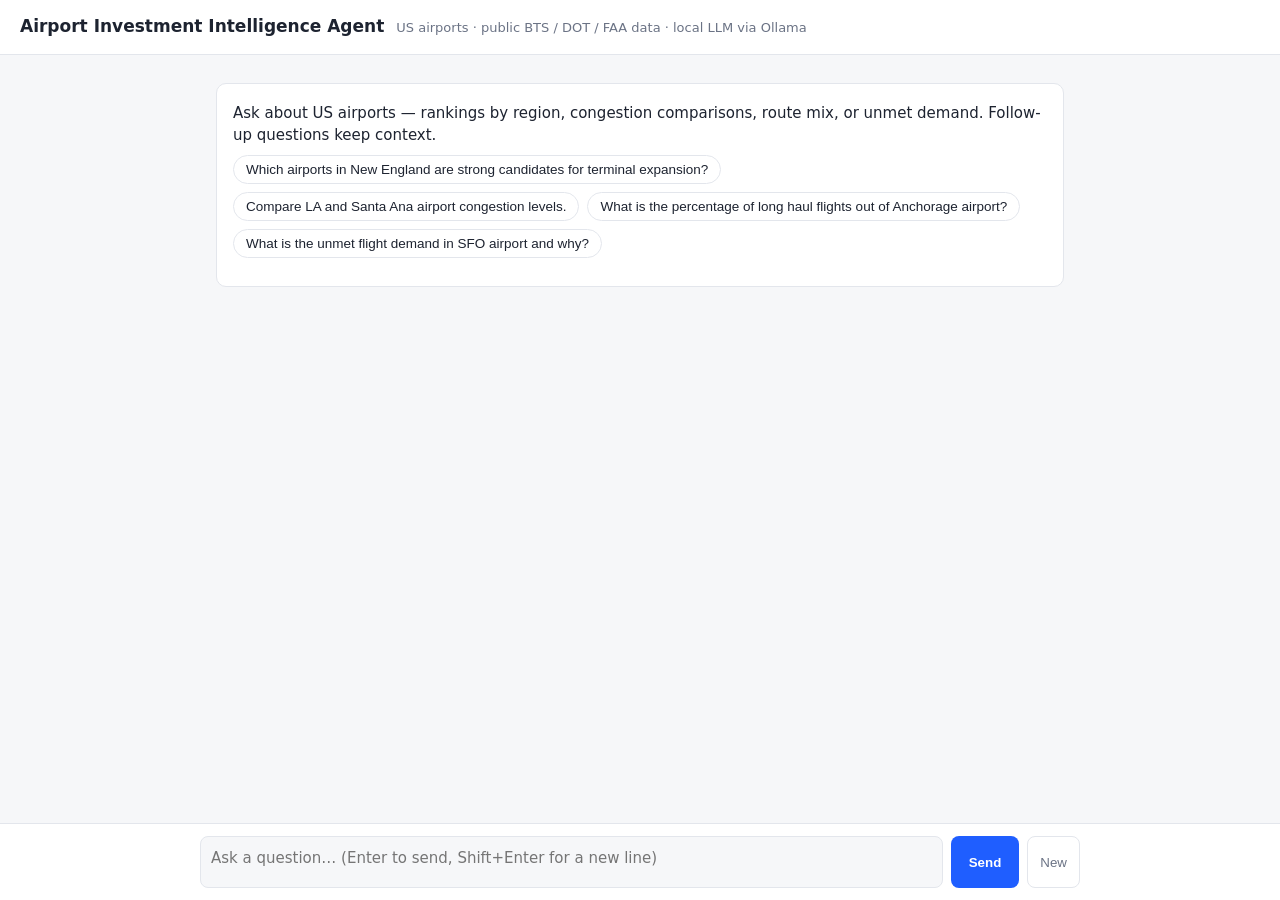
==== src/airport_agent/web/static/index.html @ afba5d35 "Step 6: web chat (FastAPI NDJSON streaming + single-page UI with tool trace and sources); determinis" ====
<!doctype html>
<html lang="en">
<head>
<meta charset="utf-8">
<meta name="viewport" content="width=device-width, initial-scale=1">
<title>Airport Investment Agent</title>
<style>
  :root { --bg:#f6f7f9; --card:#fff; --ink:#1d2330; --muted:#6b7385; --line:#e3e6ec; --accent:#1f5eff; --user:#e8efff; }
  @media (prefers-color-scheme: dark) {
    :root { --bg:#12151b; --card:#1b1f27; --ink:#e7eaf0; --muted:#98a0b2; --line:#2b313d; --accent:#6d9bff; --user:#1f2a44; }
  }
  * { box-sizing: border-box; }
  body { margin:0; font:15px/1.5 system-ui, -apple-system, Segoe UI, sans-serif; background:var(--bg); color:var(--ink); }
  header { padding:14px 20px; border-bottom:1px solid var(--line); background:var(--card); display:flex; align-items:baseline; gap:12px; flex-wrap:wrap; }
  header h1 { font-size:17px; margin:0; }
  header span { color:var(--muted); font-size:13px; }
  main { max-width:880px; margin:0 auto; padding:16px 16px 140px; }
  .msg { background:var(--card); border:1px solid var(--line); border-radius:10px; padding:12px 16px; margin:12px 0; overflow-x:auto; }
  .msg.user { background:var(--user); border-color:transparent; margin-left:15%; }
  .trace { color:var(--muted); font-size:12.5px; font-family:ui-monospace, monospace; margin:2px 0; }
  .footer { color:var(--muted); font-size:13px; border-top:1px dashed var(--line); margin-top:10px; padding-top:6px; }
  .examples { display:flex; flex-wrap:wrap; gap:8px; margin:8px 0 16px; }
  .examples button { background:var(--card); color:var(--ink); border:1px solid var(--line); border-radius:16px; padding:6px 12px; cursor:pointer; font-size:13.5px; }
  .examples button:hover { border-color:var(--accent); }
  form { position:fixed; bottom:0; left:0; right:0; background:var(--card); border-top:1px solid var(--line); padding:12px 16px; }
  .row { max-width:880px; margin:0 auto; display:flex; gap:8px; }
  textarea { flex:1; resize:none; height:52px; padding:10px; border-radius:8px; border:1px solid var(--line); background:var(--bg); color:var(--ink); font:inherit; }
  button.send { background:var(--accent); color:#fff; border:0; border-radius:8px; padding:0 18px; font-weight:600; cursor:pointer; }
  button.send:disabled { opacity:.5; cursor:wait; }
  button.ghost { background:none; border:1px solid var(--line); color:var(--muted); border-radius:8px; padding:0 12px; cursor:pointer; }
  ul { padding-left:20px; margin:6px 0; } p { margin:6px 0; } code { font-size:13px; }
  pre { background:var(--bg); padding:8px; border-radius:6px; overflow-x:auto; }
</style>
</head>
<body>
<header>
  <h1>Airport Investment Intelligence Agent</h1>
  <span id="info">US airports · public BTS / DOT / FAA data · local LLM via Ollama</span>
</header>
<main id="log">
  <div class="msg">
    <p>Ask about US airports — rankings by region, congestion comparisons, route mix, or unmet demand. Follow-up questions keep context.</p>
    <div class="examples">
      <button>Which airports in New England are strong candidates for terminal expansion?</button>
      <button>Compare LA and Santa Ana airport congestion levels.</button>
      <button>What is the percentage of long haul flights out of Anchorage airport?</button>
      <button>What is the unmet flight demand in SFO airport and why?</button>
    </div>
  </div>
</main>
<form id="form">
  <div class="row">
    <textarea id="input" placeholder="Ask a question… (Enter to send, Shift+Enter for a new line)"></textarea>
    <button class="send" id="send">Send</button>
    <button class="ghost" type="button" id="reset" title="Start a new conversation">New</button>
  </div>
</form>
<script>
const log = document.getElementById('log'), input = document.getElementById('input'), send = document.getElementById('send');
let sessionId = null;

fetch('/api/info').then(r => r.json()).then(i => {
  document.getElementById('info').textContent = `US airports · public BTS / DOT / FAA data · local LLM: ${i.model}`;
}).catch(() => {});

const esc = s => s.replace(/[&<>]/g, c => ({'&':'&amp;','<':'&lt;','>':'&gt;'}[c]));
function md(text) {  // tiny markdown renderer: headings, bullets, bold/italic, code, rules, links
  const blocks = esc(text).split(/```/);
  return blocks.map((b, i) => i % 2 ? `<pre><code>${b.replace(/^\w*\n/, '')}</code></pre>` : b.split('\n').reduce((acc, line) => {
    const inline = l => l.replace(/\*\*(.+?)\*\*/g, '<b>$1</b>').replace(/(^|\W)\*(?!\s)(.+?)\*(?=\W|$)/g, '$1<i>$2</i>')
      .replace(/`([^`]+)`/g, '<code>$1</code>').replace(/(https?:\/\/[^\s)<]+)/g, '<a href="$1" target="_blank">$1</a>');
    const li = line.match(/^\s*(?:[-*•]|\d+\.)\s+(.*)/);
    if (li) { acc.list.push(`<li>${inline(li[1])}</li>`); return acc; }
    if (acc.list.length) { acc.out.push(`<ul>${acc.list.join('')}</ul>`); acc.list = []; }
    if (/^---+$/.test(line.trim())) acc.out.push('');
    else if (/^#{1,4}\s/.test(line)) acc.out.push(`<p><b>${inline(line.replace(/^#+\s/, ''))}</b></p>`);
    else if (line.trim()) acc.out.push(`<p>${inline(line)}</p>`);
    return acc;
  }, {out: [], list: []})).map(r => typeof r === 'string' ? r : r.out.join('') + (r.list.length ? `<ul>${r.list.join('')}</ul>` : '')).join('');
}

function add(cls, html) { const d = document.createElement('div'); d.className = 'msg ' + cls; d.innerHTML = html; log.appendChild(d); d.scrollIntoView({block: 'end'}); return d; }

async function ask(question) {
  add('user', esc(question));
  const box = add('bot', '<div class="trace">thinking…</div>');
  const trace = box.firstChild, body = document.createElement('div'), foot = document.createElement('div');
  foot.className = 'footer'; box.append(body, foot);
  let answer = '', traces = [];
  send.disabled = true;
  try {
    const resp = await fetch('/api/chat', {method: 'POST', headers: {'Content-Type': 'application/json'},
                                           body: JSON.stringify({message: question, session_id: sessionId})});
    const reader = resp.body.getReader(), dec = new TextDecoder();
    let buf = '';
    for (;;) {
      const {value, done} = await reader.read();
      if (done) break;
      buf += dec.decode(value, {stream: true});
      const lines = buf.split('\n'); buf = lines.pop();
      for (const line of lines) {
        if (!line.trim()) continue;
        const ev = JSON.parse(line);
        if (ev.type === 'session') sessionId = ev.id;
        else if (ev.type === 'status' || ev.type === 'tool') { traces.push((ev.type === 'tool' ? '⚙ ' : '· ') + ev.text); trace.innerHTML = traces.map(esc).join('<br>'); }
        else if (ev.type === 'token') { answer += ev.text; body.innerHTML = md(answer); }
        else if (ev.type === 'footer') foot.innerHTML = md(ev.text);
        else if (ev.type === 'error') body.innerHTML += `<p><b>Error:</b> ${esc(ev.text)}</p>`;
      }
      box.scrollIntoView({block: 'end'});
    }
  } catch (e) { body.innerHTML += `<p><b>Error:</b> ${esc(String(e))}</p>`; }
  send.disabled = false; input.focus();
}

document.getElementById('form').addEventListener('submit', e => { e.preventDefault(); const q = input.value.trim(); if (q && !send.disabled) { input.value = ''; ask(q); } });
input.addEventListener('keydown', e => { if (e.key === 'Enter' && !e.shiftKey) { e.preventDefault(); document.getElementById('form').requestSubmit(); } });
document.querySelectorAll('.examples button').forEach(b => b.addEventListener('click', () => { if (!send.disabled) ask(b.textContent); }));
document.getElementById('reset').addEventListener('click', () => {
  fetch('/api/reset', {method: 'POST', headers: {'Content-Type': 'application/json'}, body: JSON.stringify({message: '', session_id: sessionId})});
  sessionId = null; log.querySelectorAll('.msg:not(:first-child)').forEach(m => m.remove());
});
</script>
</body>
</html>
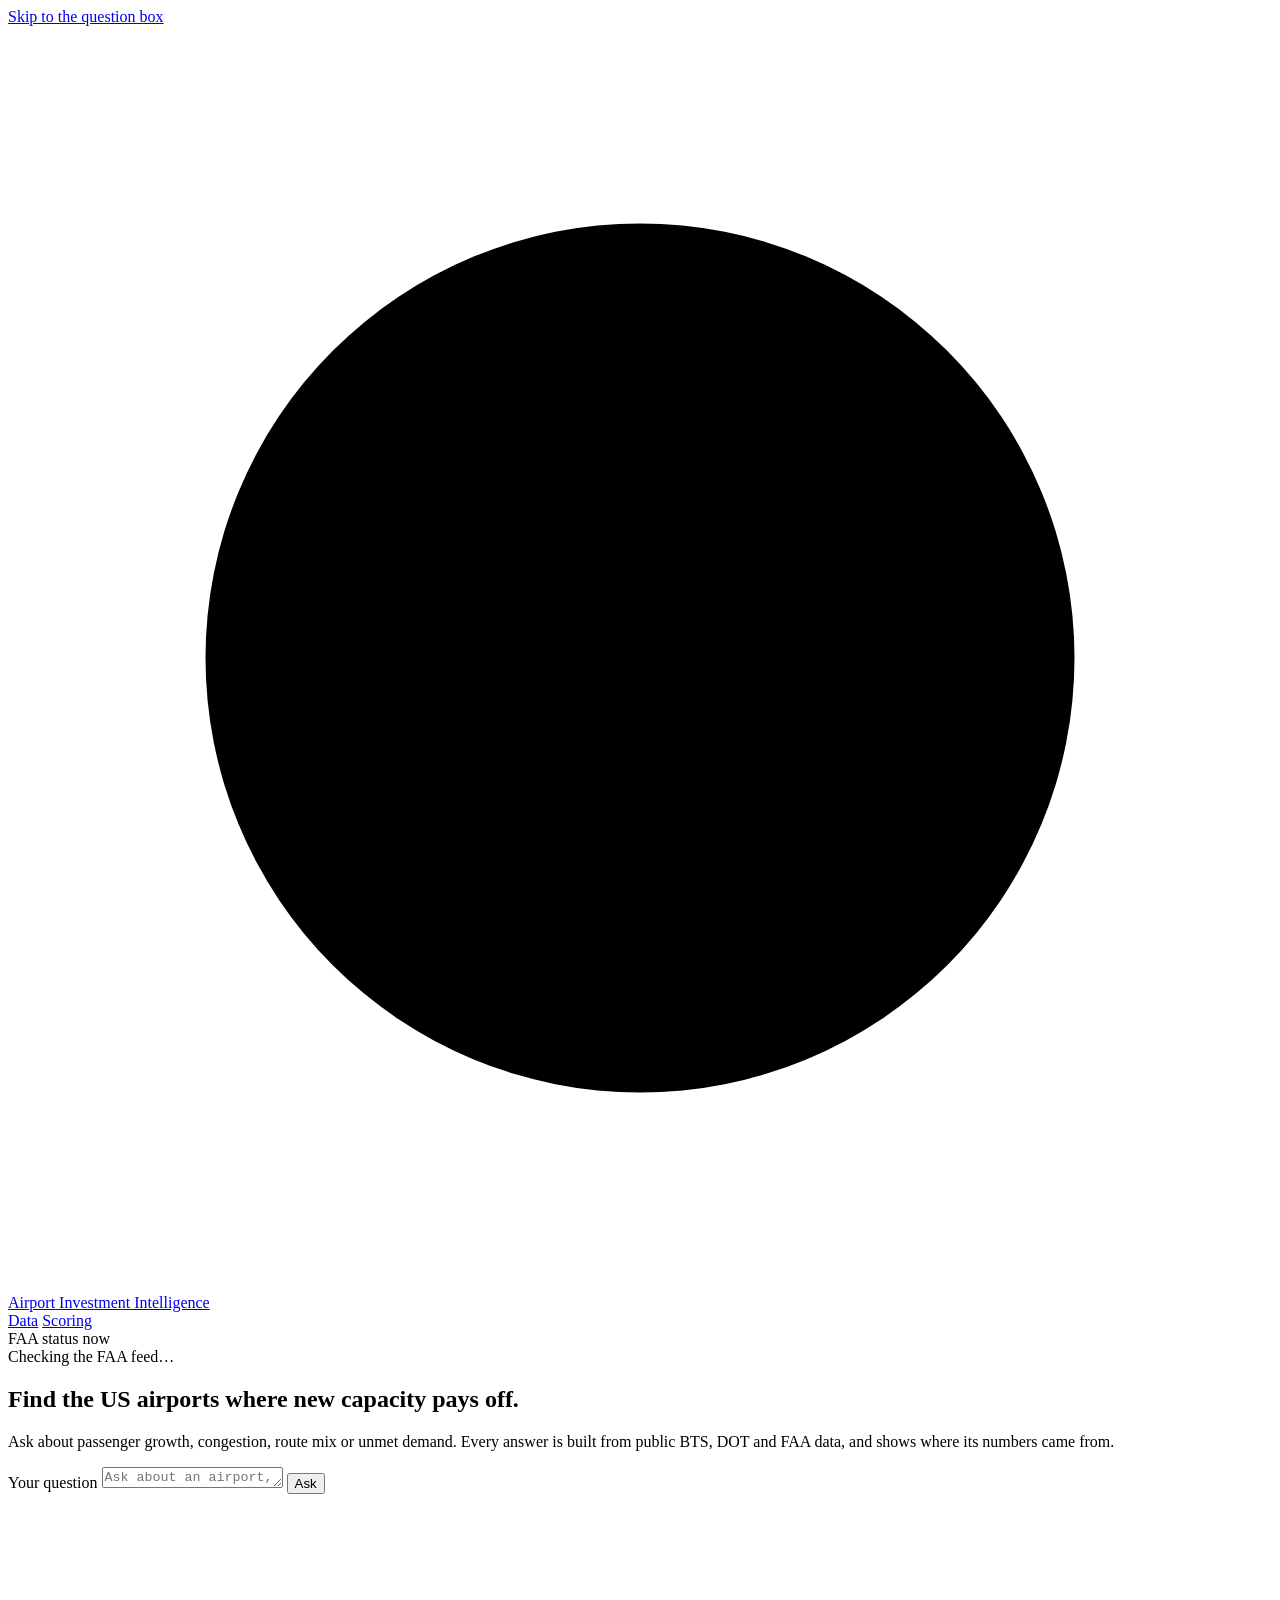
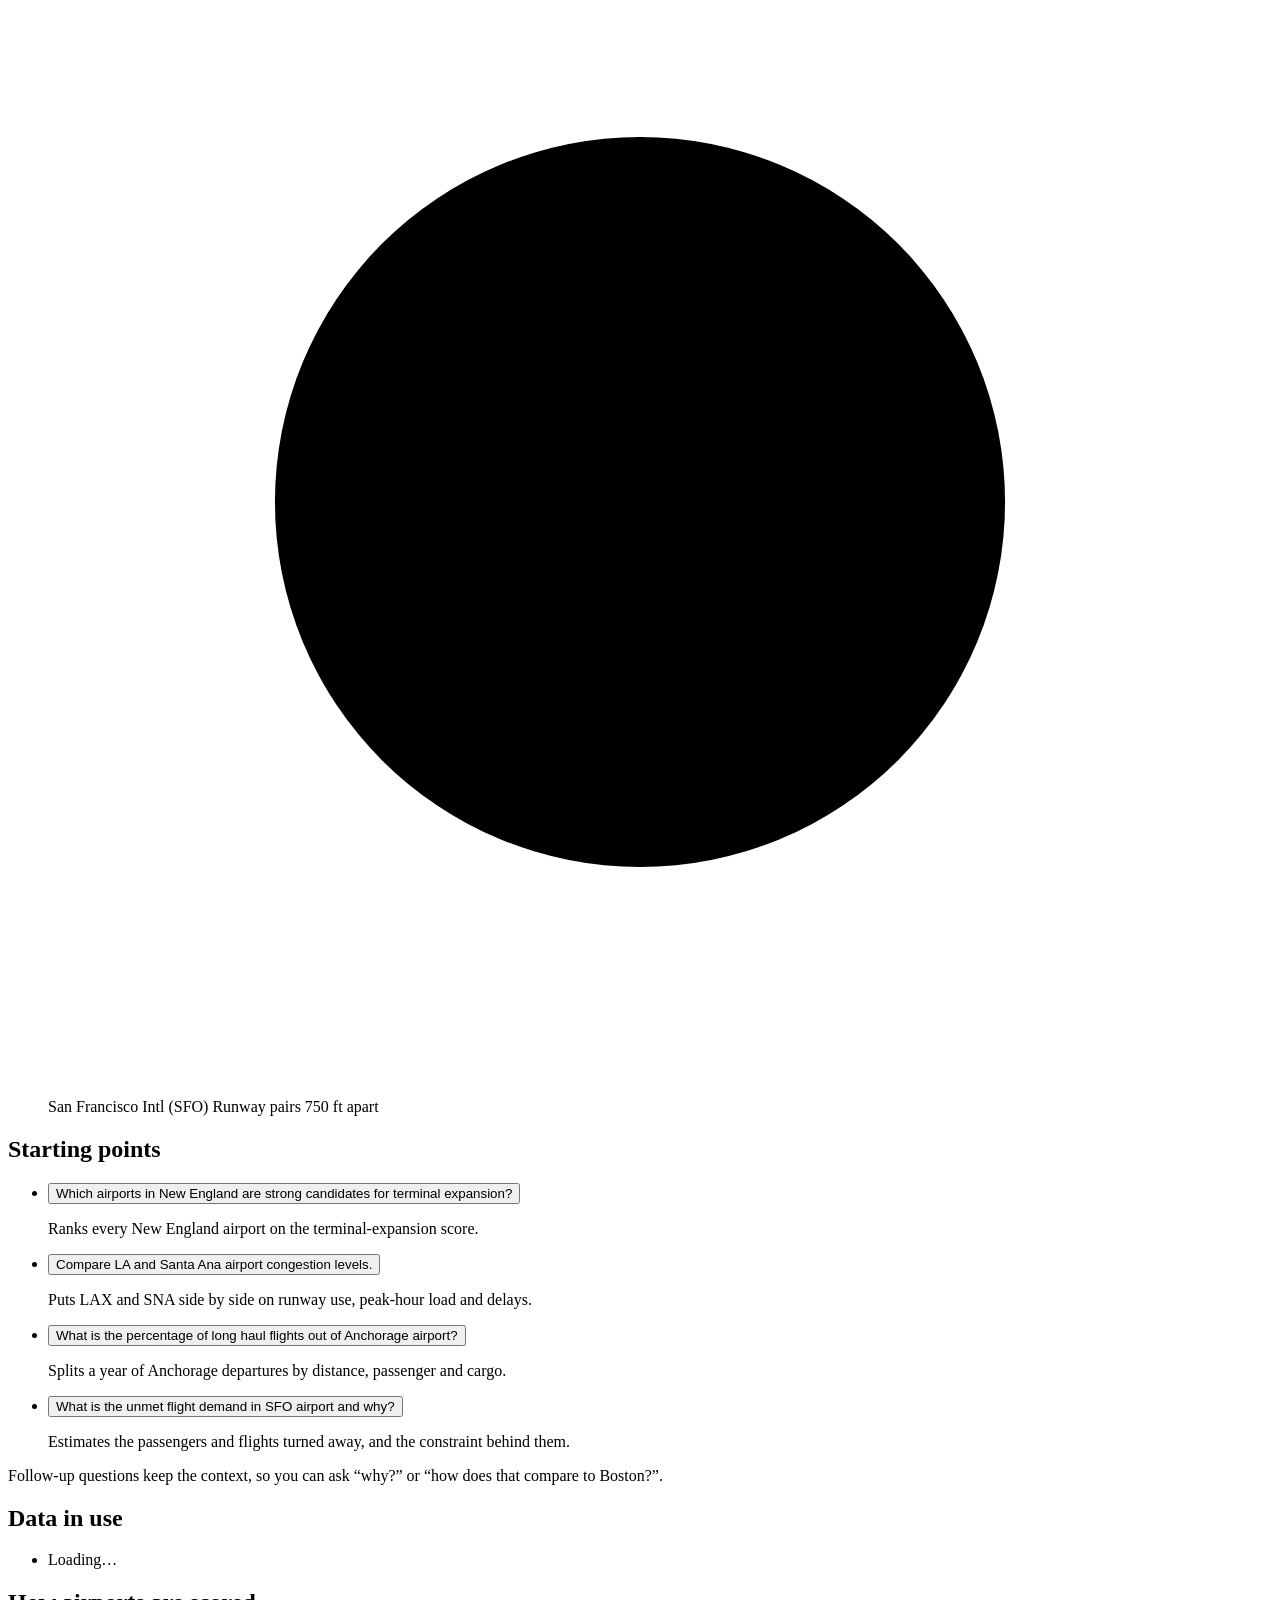
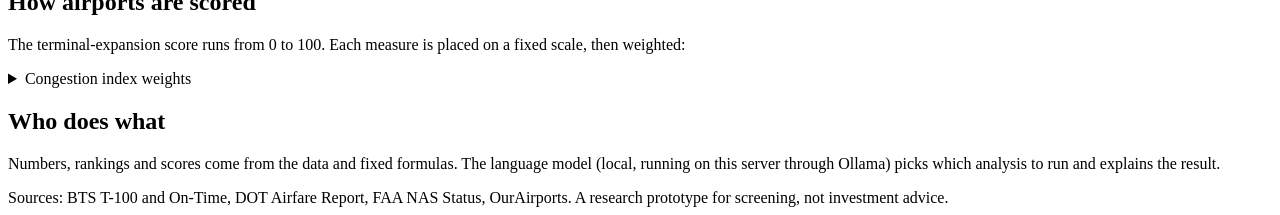
==== commit 55e823bf: "Web UI redesign: aeronautical-chart look (B612 + Public Sans), live FAA status strip, report-style t" ====
--- a/src/airport_agent/web/static/index.html
+++ b/src/airport_agent/web/static/index.html
@@ -3,123 +3,115 @@
 <head>
 <meta charset="utf-8">
 <meta name="viewport" content="width=device-width, initial-scale=1">
-<title>Airport Investment Agent</title>
-<style>
-  :root { --bg:#f6f7f9; --card:#fff; --ink:#1d2330; --muted:#6b7385; --line:#e3e6ec; --accent:#1f5eff; --user:#e8efff; }
-  @media (prefers-color-scheme: dark) {
-    :root { --bg:#12151b; --card:#1b1f27; --ink:#e7eaf0; --muted:#98a0b2; --line:#2b313d; --accent:#6d9bff; --user:#1f2a44; }
-  }
-  * { box-sizing: border-box; }
-  body { margin:0; font:15px/1.5 system-ui, -apple-system, Segoe UI, sans-serif; background:var(--bg); color:var(--ink); }
-  header { padding:14px 20px; border-bottom:1px solid var(--line); background:var(--card); display:flex; align-items:baseline; gap:12px; flex-wrap:wrap; }
-  header h1 { font-size:17px; margin:0; }
-  header span { color:var(--muted); font-size:13px; }
-  main { max-width:880px; margin:0 auto; padding:16px 16px 140px; }
-  .msg { background:var(--card); border:1px solid var(--line); border-radius:10px; padding:12px 16px; margin:12px 0; overflow-x:auto; }
-  .msg.user { background:var(--user); border-color:transparent; margin-left:15%; }
-  .trace { color:var(--muted); font-size:12.5px; font-family:ui-monospace, monospace; margin:2px 0; }
-  .footer { color:var(--muted); font-size:13px; border-top:1px dashed var(--line); margin-top:10px; padding-top:6px; }
-  .examples { display:flex; flex-wrap:wrap; gap:8px; margin:8px 0 16px; }
-  .examples button { background:var(--card); color:var(--ink); border:1px solid var(--line); border-radius:16px; padding:6px 12px; cursor:pointer; font-size:13.5px; }
-  .examples button:hover { border-color:var(--accent); }
-  form { position:fixed; bottom:0; left:0; right:0; background:var(--card); border-top:1px solid var(--line); padding:12px 16px; }
-  .row { max-width:880px; margin:0 auto; display:flex; gap:8px; }
-  textarea { flex:1; resize:none; height:52px; padding:10px; border-radius:8px; border:1px solid var(--line); background:var(--bg); color:var(--ink); font:inherit; }
-  button.send { background:var(--accent); color:#fff; border:0; border-radius:8px; padding:0 18px; font-weight:600; cursor:pointer; }
-  button.send:disabled { opacity:.5; cursor:wait; }
-  button.ghost { background:none; border:1px solid var(--line); color:var(--muted); border-radius:8px; padding:0 12px; cursor:pointer; }
-  ul { padding-left:20px; margin:6px 0; } p { margin:6px 0; } code { font-size:13px; }
-  pre { background:var(--bg); padding:8px; border-radius:6px; overflow-x:auto; }
-</style>
+<title>Airport Investment Intelligence</title>
+<meta name="description" content="Find the US airports where new terminal capacity pays off, using public BTS, DOT and FAA data.">
+<link rel="preconnect" href="https://fonts.googleapis.com">
+<link rel="preconnect" href="https://fonts.gstatic.com" crossorigin>
+<link href="https://fonts.googleapis.com/css2?family=B612:wght@400;700&family=Public+Sans:ital,wght@0,400;0,500;0,600;0,700;1,400&display=swap" rel="stylesheet">
+<link rel="stylesheet" href="/static/styles.css">
+<link rel="icon" href="data:image/svg+xml,%3Csvg xmlns='http://www.w3.org/2000/svg' viewBox='0 0 32 32'%3E%3Ccircle cx='16' cy='16' r='11' fill='none' stroke='%231D5FA8' stroke-width='3'/%3E%3Cpath d='M9 13h14M9 19h14M12 9l8 14' stroke='%231D5FA8' stroke-width='2.4'/%3E%3C/svg%3E">
 </head>
 <body>
-<header>
-  <h1>Airport Investment Intelligence Agent</h1>
-  <span id="info">US airports · public BTS / DOT / FAA data · local LLM via Ollama</span>
+<a class="skip" href="#composer-input">Skip to the question box</a>
+
+<header class="nav">
+  <div class="wrap nav-inner">
+    <a class="brand" href="/" aria-label="Airport Investment Intelligence, home">
+      <svg class="brand-mark" viewBox="0 0 32 32" aria-hidden="true">
+        <circle cx="16" cy="16" r="11" />
+        <path d="M16 2v3M16 27v3M2 16h3M27 16h3" class="ticks" />
+        <path d="M9 13h14M9 19h14M12 9l8 14" class="rw" />
+      </svg>
+      <span>Airport Investment Intelligence</span>
+    </a>
+    <nav class="nav-links" aria-label="Page">
+      <a href="#sources">Data</a>
+      <a href="#method">Scoring</a>
+      <button type="button" class="btn-quiet" id="new-chat" hidden>New conversation</button>
+    </nav>
+  </div>
 </header>
-<main id="log">
-  <div class="msg">
-    <p>Ask about US airports — rankings by region, congestion comparisons, route mix, or unmet demand. Follow-up questions keep context.</p>
-    <div class="examples">
-      <button>Which airports in New England are strong candidates for terminal expansion?</button>
-      <button>Compare LA and Santa Ana airport congestion levels.</button>
-      <button>What is the percentage of long haul flights out of Anchorage airport?</button>
-      <button>What is the unmet flight demand in SFO airport and why?</button>
+
+<div class="live" role="region" aria-label="FAA airport status right now">
+  <div class="wrap live-inner">
+    <span class="live-label"><span class="live-dot" aria-hidden="true"></span>FAA status now</span>
+    <div class="live-events" id="live-events">Checking the FAA feed…</div>
+  </div>
+</div>
+
+<section class="hero" id="hero">
+  <div class="wrap hero-inner">
+    <div class="hero-copy">
+      <h1>Find the US airports where new capacity pays off.</h1>
+      <p class="lede">Ask about passenger growth, congestion, route mix or unmet demand. Every answer is built from
+        public BTS, DOT and FAA data, and shows where its numbers came from.</p>
+      <form class="composer" id="composer">
+        <label class="visually-hidden" for="composer-input">Your question</label>
+        <textarea id="composer-input" rows="1" placeholder="Ask about an airport, a city or a region"></textarea>
+        <button type="submit" class="btn-primary" id="ask-btn">Ask</button>
+      </form>
     </div>
+    <figure class="chart-symbol" aria-hidden="true">
+      <svg viewBox="0 0 240 240">
+        <circle cx="120" cy="120" r="74" class="ring" />
+        <path d="M120 30v16M120 194v16M30 120h16M194 120h16" class="ring" />
+        <path d="M66 104l108 -22M70 124l108 -22" class="runway" />
+        <path d="M92 78l46 92M102 74l46 92" class="runway" />
+      </svg>
+      <figcaption>
+        <span class="chart-name">San Francisco Intl (SFO)</span>
+        <span class="chart-note">Runway pairs 750 ft apart</span>
+      </figcaption>
+    </figure>
   </div>
-</main>
-<form id="form">
-  <div class="row">
-    <textarea id="input" placeholder="Ask a question… (Enter to send, Shift+Enter for a new line)"></textarea>
-    <button class="send" id="send">Send</button>
-    <button class="ghost" type="button" id="reset" title="Start a new conversation">New</button>
-  </div>
-</form>
-<script>
-const log = document.getElementById('log'), input = document.getElementById('input'), send = document.getElementById('send');
-let sessionId = null;
+</section>
 
-fetch('/api/info').then(r => r.json()).then(i => {
-  document.getElementById('info').textContent = `US airports · public BTS / DOT / FAA data · local LLM: ${i.model}`;
-}).catch(() => {});
+<div class="wrap page">
+  <main class="main" id="main">
+    <section class="start" id="start" aria-labelledby="start-title">
+      <h2 id="start-title">Starting points</h2>
+      <ul class="start-list">
+        <li><button type="button" class="ask-example">Which airports in New England are strong candidates for terminal expansion?</button>
+          <p>Ranks every New England airport on the terminal-expansion score.</p></li>
+        <li><button type="button" class="ask-example">Compare LA and Santa Ana airport congestion levels.</button>
+          <p>Puts LAX and SNA side by side on runway use, peak-hour load and delays.</p></li>
+        <li><button type="button" class="ask-example">What is the percentage of long haul flights out of Anchorage airport?</button>
+          <p>Splits a year of Anchorage departures by distance, passenger and cargo.</p></li>
+        <li><button type="button" class="ask-example">What is the unmet flight demand in SFO airport and why?</button>
+          <p>Estimates the passengers and flights turned away, and the constraint behind them.</p></li>
+      </ul>
+      <p class="start-note">Follow-up questions keep the context, so you can ask “why?” or “how does that compare to Boston?”.</p>
+    </section>
+    <section class="thread" id="thread" aria-live="polite"></section>
+  </main>
 
-const esc = s => s.replace(/[&<>]/g, c => ({'&':'&amp;','<':'&lt;','>':'&gt;'}[c]));
-function md(text) {  // tiny markdown renderer: headings, bullets, bold/italic, code, rules, links
-  const blocks = esc(text).split(/```/);
-  return blocks.map((b, i) => i % 2 ? `<pre><code>${b.replace(/^\w*\n/, '')}</code></pre>` : b.split('\n').reduce((acc, line) => {
-    const inline = l => l.replace(/\*\*(.+?)\*\*/g, '<b>$1</b>').replace(/(^|\W)\*(?!\s)(.+?)\*(?=\W|$)/g, '$1<i>$2</i>')
-      .replace(/`([^`]+)`/g, '<code>$1</code>').replace(/(https?:\/\/[^\s)<]+)/g, '<a href="$1" target="_blank">$1</a>');
-    const li = line.match(/^\s*(?:[-*•]|\d+\.)\s+(.*)/);
-    if (li) { acc.list.push(`<li>${inline(li[1])}</li>`); return acc; }
-    if (acc.list.length) { acc.out.push(`<ul>${acc.list.join('')}</ul>`); acc.list = []; }
-    if (/^---+$/.test(line.trim())) acc.out.push('');
-    else if (/^#{1,4}\s/.test(line)) acc.out.push(`<p><b>${inline(line.replace(/^#+\s/, ''))}</b></p>`);
-    else if (line.trim()) acc.out.push(`<p>${inline(line)}</p>`);
-    return acc;
-  }, {out: [], list: []})).map(r => typeof r === 'string' ? r : r.out.join('') + (r.list.length ? `<ul>${r.list.join('')}</ul>` : '')).join('');
-}
+  <aside class="side">
+    <section class="panel" id="sources" aria-labelledby="sources-title">
+      <h2 id="sources-title">Data in use</h2>
+      <ul class="source-list" id="source-list"><li class="muted">Loading…</li></ul>
+    </section>
+    <section class="panel" id="method" aria-labelledby="method-title">
+      <h2 id="method-title">How airports are scored</h2>
+      <p>The terminal-expansion score runs from 0 to 100. Each measure is placed on a fixed scale, then weighted:</p>
+      <ul class="weights" id="weights-te"></ul>
+      <details class="more">
+        <summary>Congestion index weights</summary>
+        <ul class="weights" id="weights-cg"></ul>
+      </details>
+    </section>
+    <section class="panel panel-plain">
+      <h2>Who does what</h2>
+      <p>Numbers, rankings and scores come from the data and fixed formulas. The language model
+        (<span id="model-name">local</span>, running on this server through Ollama) picks which analysis to run and
+        explains the result.</p>
+    </section>
+  </aside>
+</div>
 
-function add(cls, html) { const d = document.createElement('div'); d.className = 'msg ' + cls; d.innerHTML = html; log.appendChild(d); d.scrollIntoView({block: 'end'}); return d; }
+<footer class="site-footer">
+  <div class="wrap">Sources: BTS T-100 and On-Time, DOT Airfare Report, FAA NAS Status, OurAirports. A research prototype for screening, not investment advice.</div>
+</footer>
 
-async function ask(question) {
-  add('user', esc(question));
-  const box = add('bot', '<div class="trace">thinking…</div>');
-  const trace = box.firstChild, body = document.createElement('div'), foot = document.createElement('div');
-  foot.className = 'footer'; box.append(body, foot);
-  let answer = '', traces = [];
-  send.disabled = true;
-  try {
-    const resp = await fetch('/api/chat', {method: 'POST', headers: {'Content-Type': 'application/json'},
-                                           body: JSON.stringify({message: question, session_id: sessionId})});
-    const reader = resp.body.getReader(), dec = new TextDecoder();
-    let buf = '';
-    for (;;) {
-      const {value, done} = await reader.read();
-      if (done) break;
-      buf += dec.decode(value, {stream: true});
-      const lines = buf.split('\n'); buf = lines.pop();
-      for (const line of lines) {
-        if (!line.trim()) continue;
-        const ev = JSON.parse(line);
-        if (ev.type === 'session') sessionId = ev.id;
-        else if (ev.type === 'status' || ev.type === 'tool') { traces.push((ev.type === 'tool' ? '⚙ ' : '· ') + ev.text); trace.innerHTML = traces.map(esc).join('<br>'); }
-        else if (ev.type === 'token') { answer += ev.text; body.innerHTML = md(answer); }
-        else if (ev.type === 'footer') foot.innerHTML = md(ev.text);
-        else if (ev.type === 'error') body.innerHTML += `<p><b>Error:</b> ${esc(ev.text)}</p>`;
-      }
-      box.scrollIntoView({block: 'end'});
-    }
-  } catch (e) { body.innerHTML += `<p><b>Error:</b> ${esc(String(e))}</p>`; }
-  send.disabled = false; input.focus();
-}
-
-document.getElementById('form').addEventListener('submit', e => { e.preventDefault(); const q = input.value.trim(); if (q && !send.disabled) { input.value = ''; ask(q); } });
-input.addEventListener('keydown', e => { if (e.key === 'Enter' && !e.shiftKey) { e.preventDefault(); document.getElementById('form').requestSubmit(); } });
-document.querySelectorAll('.examples button').forEach(b => b.addEventListener('click', () => { if (!send.disabled) ask(b.textContent); }));
-document.getElementById('reset').addEventListener('click', () => {
-  fetch('/api/reset', {method: 'POST', headers: {'Content-Type': 'application/json'}, body: JSON.stringify({message: '', session_id: sessionId})});
-  sessionId = null; log.querySelectorAll('.msg:not(:first-child)').forEach(m => m.remove());
-});
-</script>
+<script src="/static/app.js"></script>
 </body>
 </html>
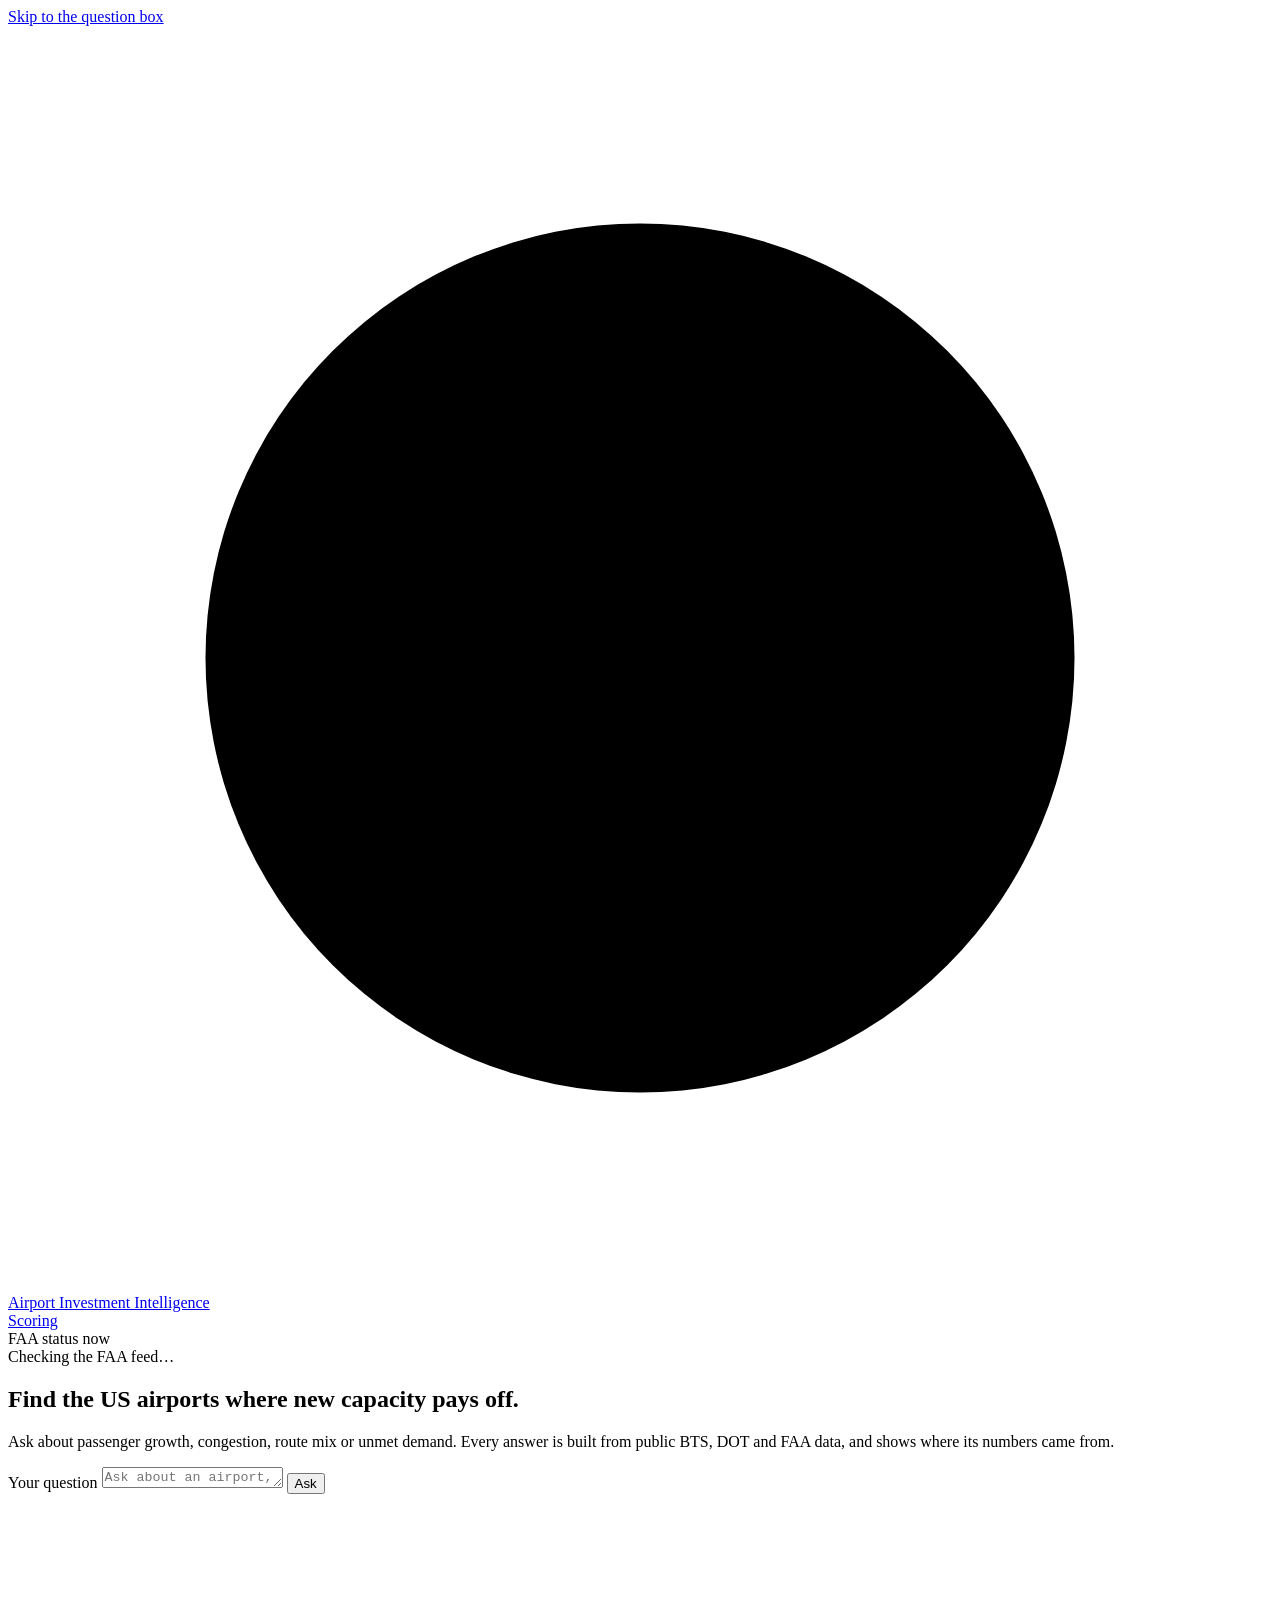
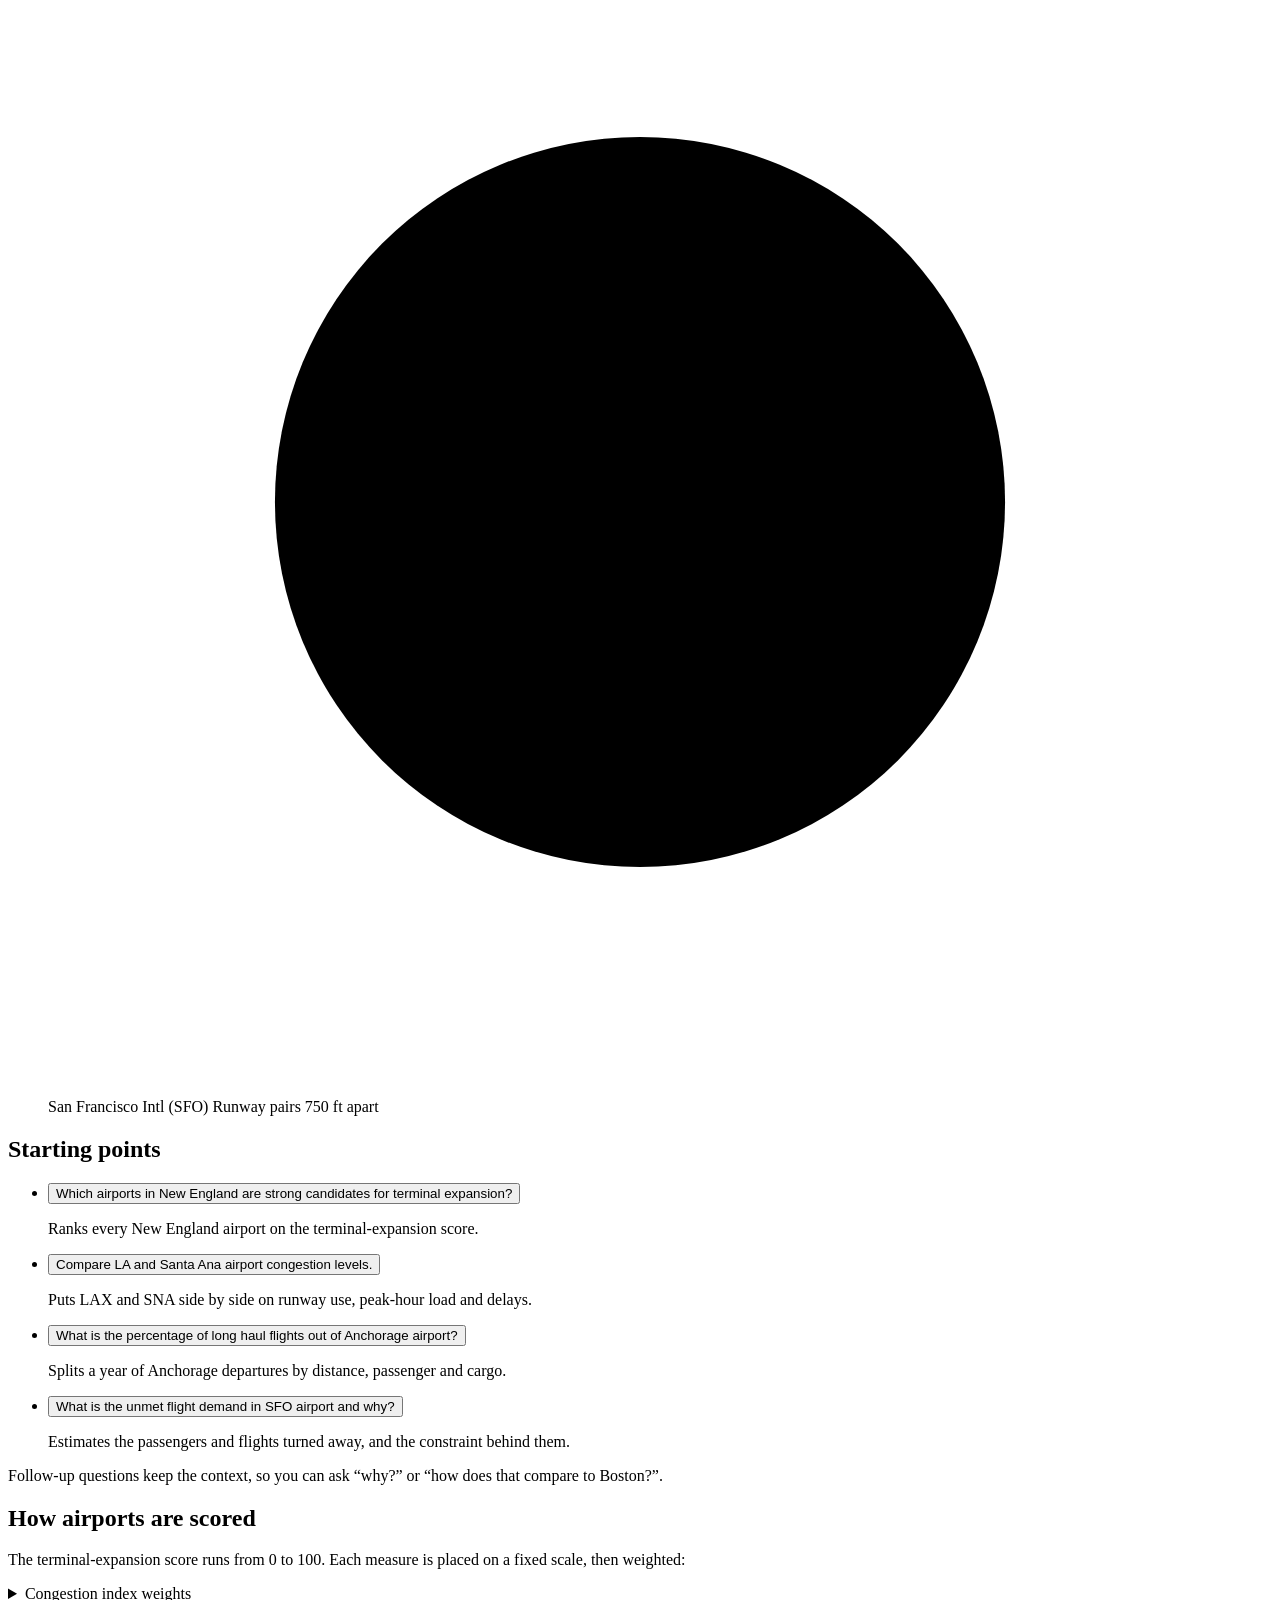
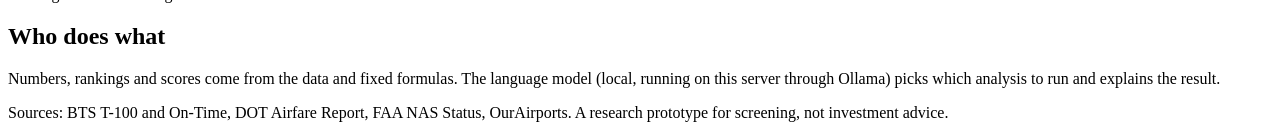
==== commit 069fa4db: "UI: remove Data-in-use panel and hero grid lines; hide live strip scrollbar" ====
--- a/src/airport_agent/web/static/index.html
+++ b/src/airport_agent/web/static/index.html
@@ -25,7 +25,6 @@
       <span>Airport Investment Intelligence</span>
     </a>
     <nav class="nav-links" aria-label="Page">
-      <a href="#sources">Data</a>
       <a href="#method">Scoring</a>
       <button type="button" class="btn-quiet" id="new-chat" hidden>New conversation</button>
     </nav>
@@ -86,10 +85,6 @@
   </main>
 
   <aside class="side">
-    <section class="panel" id="sources" aria-labelledby="sources-title">
-      <h2 id="sources-title">Data in use</h2>
-      <ul class="source-list" id="source-list"><li class="muted">Loading…</li></ul>
-    </section>
     <section class="panel" id="method" aria-labelledby="method-title">
       <h2 id="method-title">How airports are scored</h2>
       <p>The terminal-expansion score runs from 0 to 100. Each measure is placed on a fixed scale, then weighted:</p>
